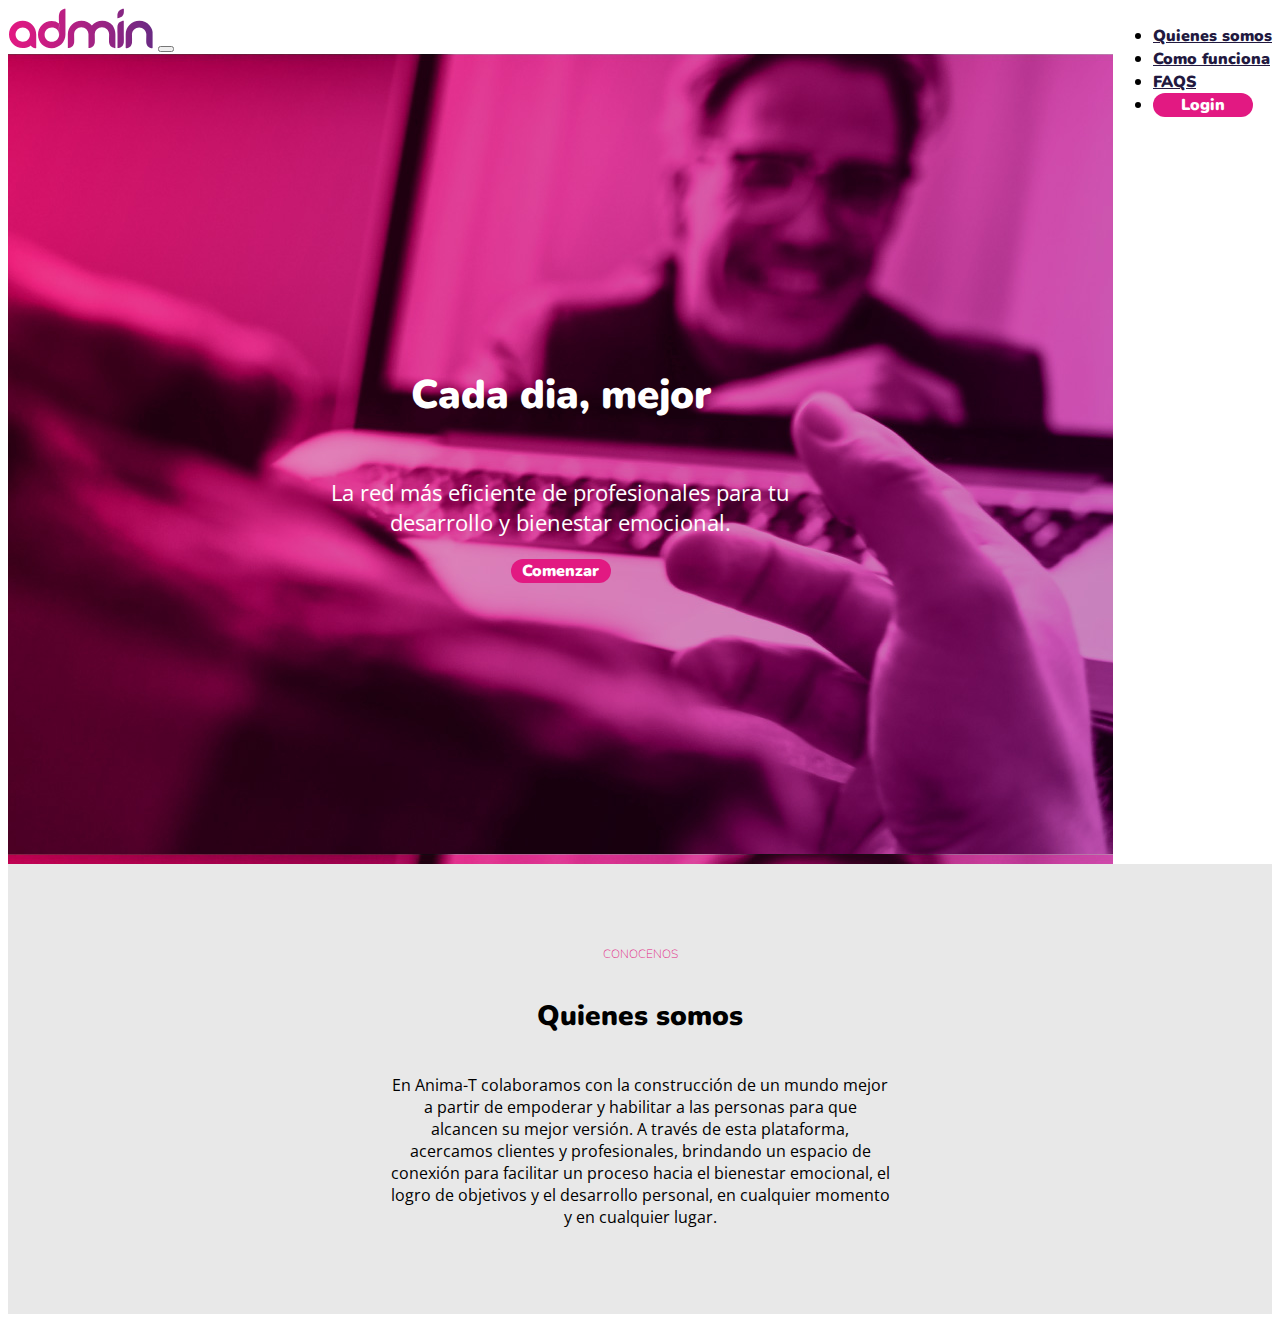
==== index.html @ 77dc7bbe "primeras 2 secciones y nav completadas" ====
<!DOCTYPE html>
<html>
  <head>
    <meta charset="utf-8" />
    <meta http-equiv="X-UA-Compatible" content="IE=edge" />
    <title>Clase 11</title>
    <meta name="description" content="HTML5 Website by Ricardo" />
    <meta name="keywords" content="website, html5, css3, mobile first, responsive"   />
    <meta name="author" content="Ricardo" />
    <meta name="viewport" content="width=device-width, initial-scale=1" />
  	
	<link rel="stylesheet" href="https://cdnjs.cloudflare.com/ajax/libs/bootstrap/5.0.1/css/bootstrap.min.css" 
	integrity="sha512-Ez0cGzNzHR1tYAv56860NLspgUGuQw16GiOOp/I2LuTmpSK9xDXlgJz3XN4cnpXWDmkNBKXR/VDMTCnAaEooxA==" 
	crossorigin="anonymous" referrerpolicy="no-referrer" />
	
	<link rel="preconnect" href="https://fonts.googleapis.com">
	<link rel="preconnect" href="https://fonts.gstatic.com" crossorigin>
	<link href="https://fonts.googleapis.com/css2?family=Nunito:wght@200;700;900&family=Open+Sans:wght@400;700&display=swap" rel="stylesheet">

	<link rel="stylesheet" href="/css/styles.css"/>
	
</head>
  <body>
		<nav class="navbar navbar-expand-lg rounded my-3">
		  <div class="container-fluid">
			<img src="/assets/logo.svg" alt="logo"></img>
			<button class="navbar-toggler" type="button" data-bs-toggle="collapse" 
			data-bs-target="#nbar" aria-controls="nbar" aria-expanded="false" aria-label="Toggle navigation">
			  <span class="navbar-toggler-icon"></span>
			</button>
	
			<div class="collapse navbar-collapse" id="nbar">
			  <ul class="navbar-nav my-2">
				<li class="nav-item">
					<a class="nav-link" href="#quienes-somos">Quienes somos</a>
				  </li>
				  <li class="nav-item">
					  <a class="nav-link" href="#">Como funciona</a>
					</li>
					<li class="nav-item">
					  <a class="nav-link" href="#">FAQS</a>
					</li>
					<li class="nav-item">
						<button class="btn" type="button">Login</button>
					</li>
			  </ul>
			</div>
		  </div>
		</nav>
		
	<section id="main-banner">
		<div>
			<h2 class="title">Cada dia, mejor</h2>
			<p class="text">
				La red más eficiente de profesionales para tu desarrollo y bienestar emocional.
			</p>
			
				<button class="btn" type="button">Comenzar</button>
				
		</div>
	</section>

	<section id="quienes-somos">
		<div>
			<h3 class="pre-title">CONOCENOS</h3>
			<h2 class="title">Quienes somos</h2>
			<p>
				En Anima-T colaboramos con la construcción de un mundo mejor a partir de empoderar y habilitar a las personas para que alcancen su mejor versión.
				A través de esta plataforma, acercamos clientes y profesionales, brindando un espacio de conexión para facilitar un proceso hacia el bienestar emocional, el logro de objetivos y el desarrollo personal, en cualquier momento y en cualquier lugar.
			</p>	

		</div>
	</section>
	
	
	<script src="https://cdnjs.cloudflare.com/ajax/libs/bootstrap/5.0.1/js/bootstrap.min.js" 
	integrity="sha512-EKWWs1ZcA2ZY9lbLISPz8aGR2+L7JVYqBAYTq5AXgBkSjRSuQEGqWx8R1zAX16KdXPaCjOCaKE8MCpU0wcHlHA=="
	crossorigin="anonymous" referrerpolicy="no-referrer"></script>
  </body>
</html>
---- css/styles.css ----
@import url("colors.css");
@import url("variables.css");
* {
    font-family: 'Open Sans', sans-serif;
}

a,
button {
    font-size: var(--font-size-buttons);
    text-align: center;
    align-self: center;
}

.nav-link {
    font-family: 'Nunito', sans-serif;
    font-weight: 900;
    color: var(--color-text);
}

.btn {
    font-family: 'Nunito', sans-serif;
    font-weight: 900;
    color: white;
    border: none;
    min-width: 100px;
    border-radius: 40px;
    background-color: var(--color-primary);
}

#nbar {
    float: right;
}

#quienes-somos {
    background-color: var(--color-secondary);
    height: 50vh;
}

#main-banner {
    color: white;
    height: 90vh;
    background: url("/img/banner-principal.jpg");
}

section {
    display: flex;
    align-items: center;
    justify-content: center;
}

section div {
    display: flex;
    justify-content: center;
    flex-direction: column;
    width: 500px;
    text-align: center;
}

section div * {
    align-self: center;
}

.text {
    font-size: var(--font-size-text-banner);
}

.title {
    font-family: 'Nunito', sans-serif;
    font-weight: 900;
    font-size: var(--font-size-title);
}

#main-banner .title {
    font-size: var(--font-size-main-banner);
}

.pre-title {
    color: var(--color-primary);
    font-family: 'Nunito', sans-serif;
    font-weight: 200;
    font-size: var(--font-size-pre-title);
}
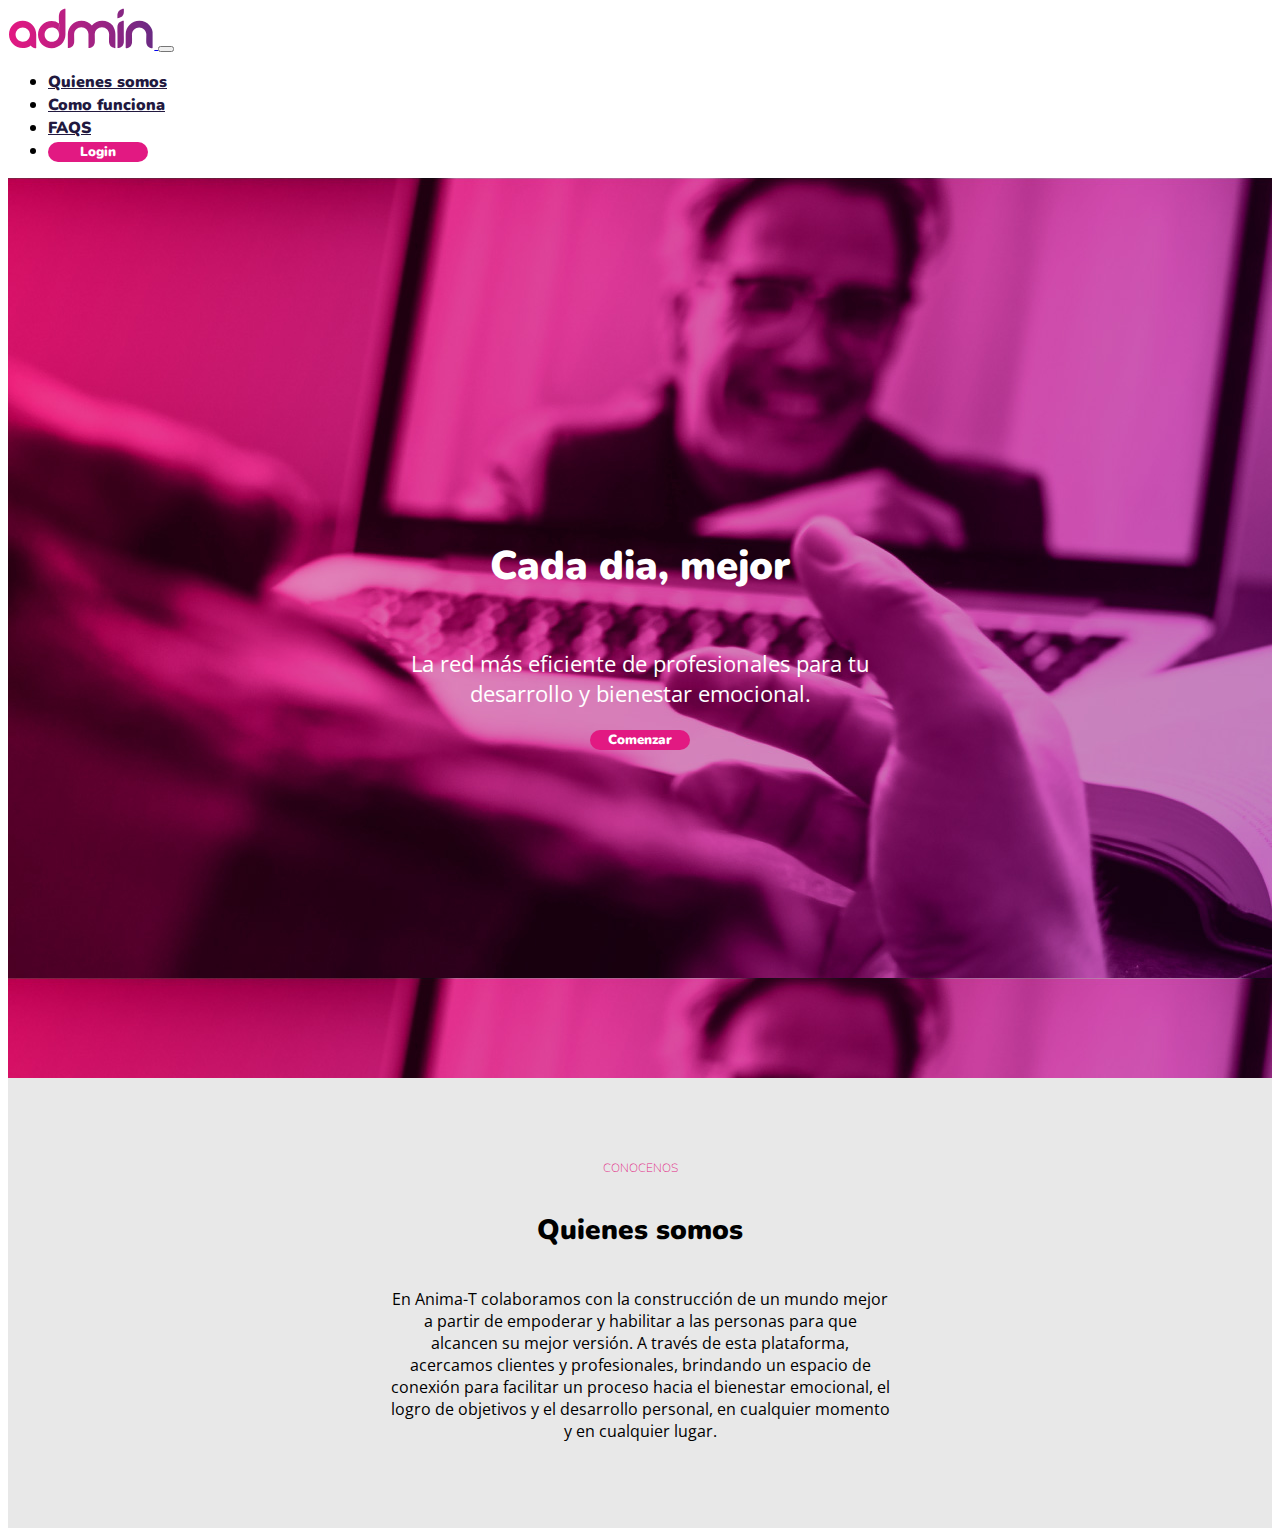
==== commit d44e61d0: "se acomoda nav y se agrega nueva pagina" ====
--- a/index.html
+++ b/index.html
@@ -9,33 +9,34 @@
     <meta name="author" content="Ricardo" />
     <meta name="viewport" content="width=device-width, initial-scale=1" />
   	
+	<link rel="preconnect" href="https://fonts.googleapis.com">
+	<link rel="preconnect" href="https://fonts.gstatic.com" crossorigin>
+
 	<link rel="stylesheet" href="https://cdnjs.cloudflare.com/ajax/libs/bootstrap/5.0.1/css/bootstrap.min.css" 
 	integrity="sha512-Ez0cGzNzHR1tYAv56860NLspgUGuQw16GiOOp/I2LuTmpSK9xDXlgJz3XN4cnpXWDmkNBKXR/VDMTCnAaEooxA==" 
 	crossorigin="anonymous" referrerpolicy="no-referrer" />
-	
-	<link rel="preconnect" href="https://fonts.googleapis.com">
-	<link rel="preconnect" href="https://fonts.gstatic.com" crossorigin>
-	<link href="https://fonts.googleapis.com/css2?family=Nunito:wght@200;700;900&family=Open+Sans:wght@400;700&display=swap" rel="stylesheet">
-
+	<link rel="stylesheet" href="https://fonts.googleapis.com/css2?family=Nunito:wght@200;700;900&family=Open+Sans:wght@400;700&display=swap">
 	<link rel="stylesheet" href="/css/styles.css"/>
 	
 </head>
   <body>
 		<nav class="navbar navbar-expand-lg rounded my-3">
 		  <div class="container-fluid">
-			<img src="/assets/logo.svg" alt="logo"></img>
+			<a href="/">
+				<img src="/assets/logo.svg" alt="logo"></img>
+			</a>
 			<button class="navbar-toggler" type="button" data-bs-toggle="collapse" 
 			data-bs-target="#nbar" aria-controls="nbar" aria-expanded="false" aria-label="Toggle navigation">
 			  <span class="navbar-toggler-icon"></span>
 			</button>
 	
 			<div class="collapse navbar-collapse" id="nbar">
-			  <ul class="navbar-nav my-2">
+			  <ul class="navbar-nav ms-auto">
 				<li class="nav-item">
 					<a class="nav-link" href="#quienes-somos">Quienes somos</a>
 				  </li>
 				  <li class="nav-item">
-					  <a class="nav-link" href="#">Como funciona</a>
+					  <a class="nav-link" href="/entrenar.html">Como funciona</a>
 					</li>
 					<li class="nav-item">
 					  <a class="nav-link" href="#">FAQS</a>
--- a/css/styles.css
+++ b/css/styles.css
@@ -2,13 +2,6 @@
 @import url("variables.css");
 * {
     font-family: 'Open Sans', sans-serif;
-}
-
-a,
-button {
-    font-size: var(--font-size-buttons);
-    text-align: center;
-    align-self: center;
 }
 
 .nav-link {
@@ -27,10 +20,6 @@
     background-color: var(--color-primary);
 }
 
-#nbar {
-    float: right;
-}
-
 #quienes-somos {
     background-color: var(--color-secondary);
     height: 50vh;
@@ -38,7 +27,7 @@
 
 #main-banner {
     color: white;
-    height: 90vh;
+    height: 100vh;
     background: url("/img/banner-principal.jpg");
 }
 
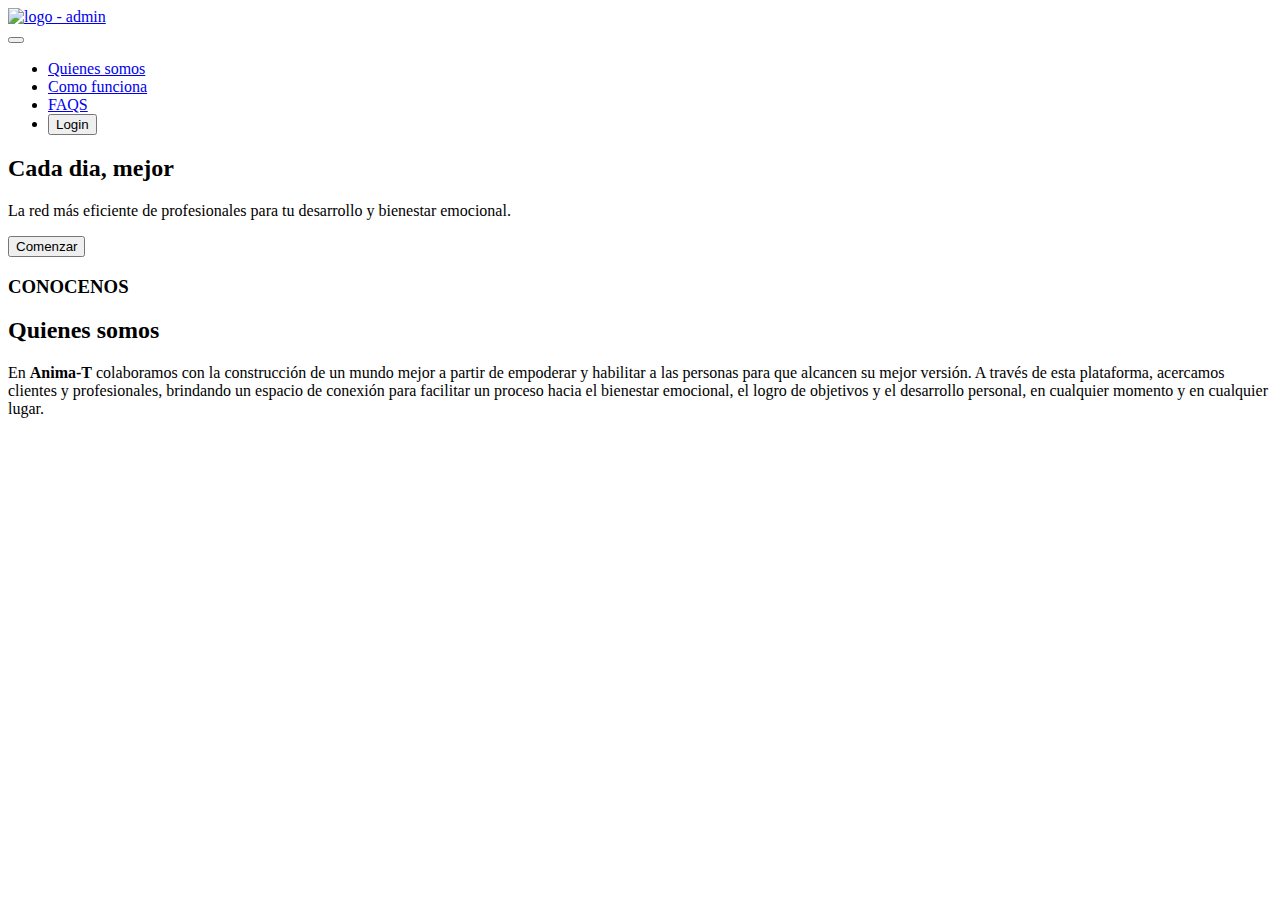
==== commit 087da2f5: "Se modifican urls para Github Pages" ====
--- a/index.html
+++ b/index.html
@@ -16,14 +16,19 @@
 	integrity="sha512-Ez0cGzNzHR1tYAv56860NLspgUGuQw16GiOOp/I2LuTmpSK9xDXlgJz3XN4cnpXWDmkNBKXR/VDMTCnAaEooxA==" 
 	crossorigin="anonymous" referrerpolicy="no-referrer" />
 	<link rel="stylesheet" href="https://fonts.googleapis.com/css2?family=Nunito:wght@200;700;900&family=Open+Sans:wght@400;700&display=swap">
-	<link rel="stylesheet" href="/css/styles.css"/>
+	<link rel="stylesheet" href="/clase11/css/styles.css"/>
 	
 </head>
   <body>
 		<nav class="navbar navbar-expand-lg rounded my-3">
 		  <div class="container-fluid">
-			<a href="/">
-				<img src="/assets/logo.svg" alt="logo"></img>
+				<nav class="navbar navbar-light bg-light">
+					<div class="container">
+					  <a class="navbar-brand" href="/">
+						<img src="/clase11/assets/logo.svg" alt="logo - admin">
+					  </a>
+					</div>
+				  </nav>
 			</a>
 			<button class="navbar-toggler" type="button" data-bs-toggle="collapse" 
 			data-bs-target="#nbar" aria-controls="nbar" aria-expanded="false" aria-label="Toggle navigation">
@@ -66,13 +71,14 @@
 			<h3 class="pre-title">CONOCENOS</h3>
 			<h2 class="title">Quienes somos</h2>
 			<p>
-				En Anima-T colaboramos con la construcción de un mundo mejor a partir de empoderar y habilitar a las personas para que alcancen su mejor versión.
+				En <b>Anima-T</b> colaboramos con la construcción de un mundo mejor a partir de empoderar y habilitar a las personas para que alcancen su mejor versión.
 				A través de esta plataforma, acercamos clientes y profesionales, brindando un espacio de conexión para facilitar un proceso hacia el bienestar emocional, el logro de objetivos y el desarrollo personal, en cualquier momento y en cualquier lugar.
 			</p>	
 
 		</div>
 	</section>
 	
+
 	
 	<script src="https://cdnjs.cloudflare.com/ajax/libs/bootstrap/5.0.1/js/bootstrap.min.js" 
 	integrity="sha512-EKWWs1ZcA2ZY9lbLISPz8aGR2+L7JVYqBAYTq5AXgBkSjRSuQEGqWx8R1zAX16KdXPaCjOCaKE8MCpU0wcHlHA=="
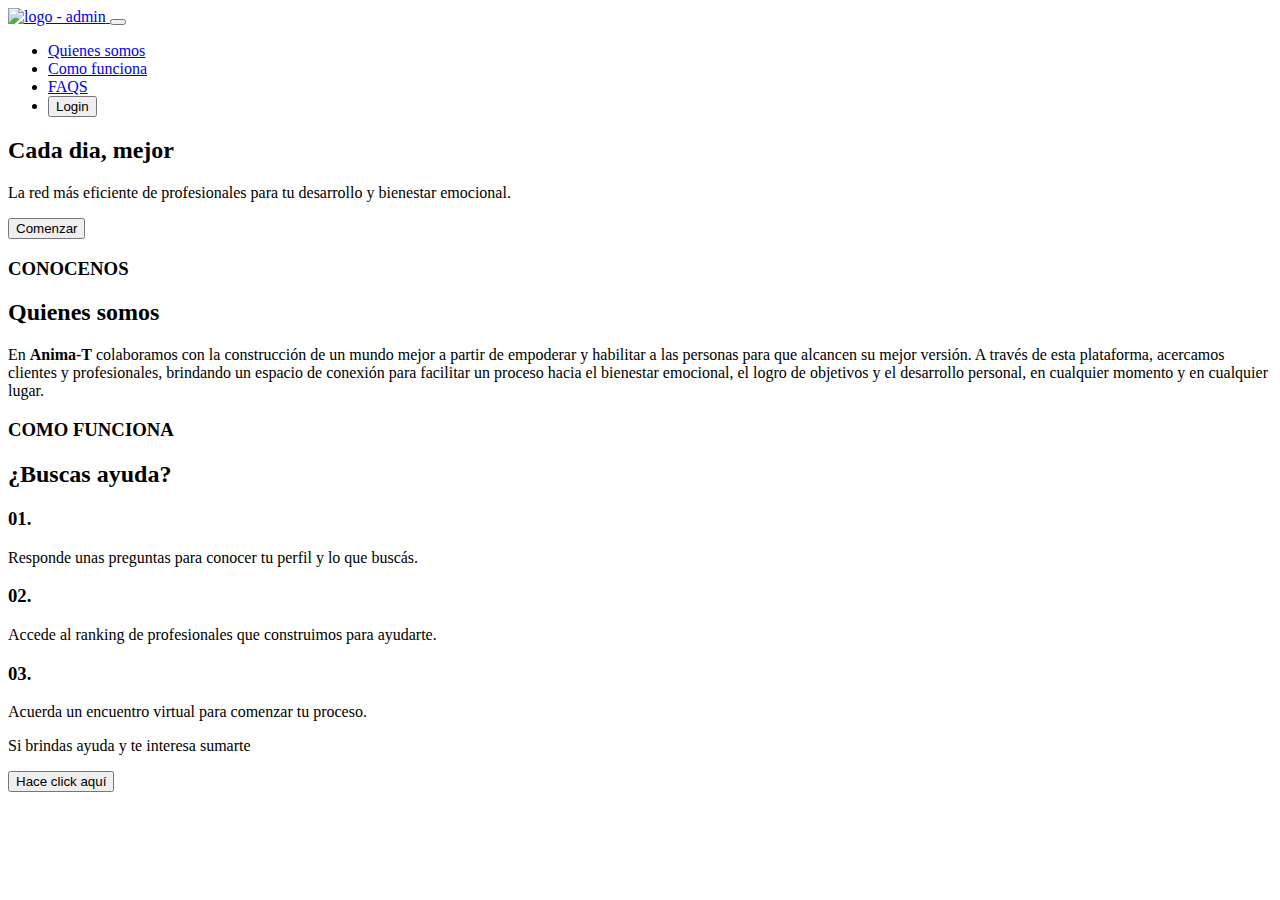
==== commit 02421f81: "se agregan 2 sections mas" ====
--- a/index.html
+++ b/index.html
@@ -1,87 +1,111 @@
 <!DOCTYPE html>
-<html>
-  <head>
+<html lang="es">
+
+<head>
     <meta charset="utf-8" />
     <meta http-equiv="X-UA-Compatible" content="IE=edge" />
     <title>Clase 11</title>
     <meta name="description" content="HTML5 Website by Ricardo" />
-    <meta name="keywords" content="website, html5, css3, mobile first, responsive"   />
+    <meta name="keywords" content="website, html5, css3, mobile first, responsive" />
     <meta name="author" content="Ricardo" />
     <meta name="viewport" content="width=device-width, initial-scale=1" />
-  	
-	<link rel="preconnect" href="https://fonts.googleapis.com">
-	<link rel="preconnect" href="https://fonts.gstatic.com" crossorigin>
 
-	<link rel="stylesheet" href="https://cdnjs.cloudflare.com/ajax/libs/bootstrap/5.0.1/css/bootstrap.min.css" 
-	integrity="sha512-Ez0cGzNzHR1tYAv56860NLspgUGuQw16GiOOp/I2LuTmpSK9xDXlgJz3XN4cnpXWDmkNBKXR/VDMTCnAaEooxA==" 
-	crossorigin="anonymous" referrerpolicy="no-referrer" />
-	<link rel="stylesheet" href="https://fonts.googleapis.com/css2?family=Nunito:wght@200;700;900&family=Open+Sans:wght@400;700&display=swap">
-	<link rel="stylesheet" href="/clase11/css/styles.css"/>
-	
+    <link rel="preconnect" href="https://fonts.googleapis.com">
+    <link rel="preconnect" href="https://fonts.gstatic.com" crossorigin>
+
+    <link rel="stylesheet" href="https://cdnjs.cloudflare.com/ajax/libs/bootstrap/5.0.1/css/bootstrap.min.css" integrity="sha512-Ez0cGzNzHR1tYAv56860NLspgUGuQw16GiOOp/I2LuTmpSK9xDXlgJz3XN4cnpXWDmkNBKXR/VDMTCnAaEooxA==" crossorigin="anonymous" referrerpolicy="no-referrer"
+    />
+    <link rel="stylesheet" href="https://fonts.googleapis.com/css2?family=Nunito:wght@200;700;900&family=Open+Sans:wght@400;700&display=swap">
+    <link rel="stylesheet" href="/clase11/css/styles.css" />
+
 </head>
-  <body>
-		<nav class="navbar navbar-expand-lg rounded my-3">
-		  <div class="container-fluid">
-				<nav class="navbar navbar-light bg-light">
-					<div class="container">
-					  <a class="navbar-brand" href="/">
-						<img src="/clase11/assets/logo.svg" alt="logo - admin">
-					  </a>
-					</div>
-				  </nav>
-			</a>
-			<button class="navbar-toggler" type="button" data-bs-toggle="collapse" 
-			data-bs-target="#nbar" aria-controls="nbar" aria-expanded="false" aria-label="Toggle navigation">
+
+<body>
+    <nav class="navbar navbar-expand-lg rounded my-3">
+        <div class="container-fluid">
+            <a class="navbar-brand" href="/clase11/">
+                <img src="/clase11/assets/logo.svg" alt="logo - admin">
+            </a>
+
+            <button class="navbar-toggler" type="button" data-bs-toggle="collapse" data-bs-target="#nbar" aria-controls="nbar" aria-expanded="false" aria-label="Toggle navigation">
 			  <span class="navbar-toggler-icon"></span>
 			</button>
-	
-			<div class="collapse navbar-collapse" id="nbar">
-			  <ul class="navbar-nav ms-auto">
-				<li class="nav-item">
-					<a class="nav-link" href="#quienes-somos">Quienes somos</a>
-				  </li>
-				  <li class="nav-item">
-					  <a class="nav-link" href="/entrenar.html">Como funciona</a>
-					</li>
-					<li class="nav-item">
-					  <a class="nav-link" href="#">FAQS</a>
-					</li>
-					<li class="nav-item">
-						<button class="btn" type="button">Login</button>
-					</li>
-			  </ul>
-			</div>
-		  </div>
-		</nav>
-		
-	<section id="main-banner">
-		<div>
-			<h2 class="title">Cada dia, mejor</h2>
-			<p class="text">
-				La red más eficiente de profesionales para tu desarrollo y bienestar emocional.
-			</p>
-			
-				<button class="btn" type="button">Comenzar</button>
-				
-		</div>
-	</section>
 
-	<section id="quienes-somos">
-		<div>
-			<h3 class="pre-title">CONOCENOS</h3>
-			<h2 class="title">Quienes somos</h2>
-			<p>
-				En <b>Anima-T</b> colaboramos con la construcción de un mundo mejor a partir de empoderar y habilitar a las personas para que alcancen su mejor versión.
-				A través de esta plataforma, acercamos clientes y profesionales, brindando un espacio de conexión para facilitar un proceso hacia el bienestar emocional, el logro de objetivos y el desarrollo personal, en cualquier momento y en cualquier lugar.
-			</p>	
+            <div class="collapse navbar-collapse" id="nbar">
+                <ul class="navbar-nav ms-auto">
+                    <li class="nav-item">
+                        <a class="nav-link" href="#quienes-somos">Quienes somos</a>
+                    </li>
+                    <li class="nav-item">
+                        <a class="nav-link" href="/clase11/editor.html">Como funciona</a>
+                    </li>
+                    <li class="nav-item">
+                        <a class="nav-link" href="#">FAQS</a>
+                    </li>
+                    <li class="nav-item">
+                        <button class="btn" type="button">Login</button>
+                    </li>
+                </ul>
+            </div>
+        </div>
+    </nav>
 
-		</div>
-	</section>
-	
+    <section id="main-banner">
+        <div>
+            <h2 class="title">Cada dia, mejor</h2>
+            <p class="text">
+                La red más eficiente de profesionales para tu desarrollo y bienestar emocional.
+            </p>
 
-	
-	<script src="https://cdnjs.cloudflare.com/ajax/libs/bootstrap/5.0.1/js/bootstrap.min.js" 
-	integrity="sha512-EKWWs1ZcA2ZY9lbLISPz8aGR2+L7JVYqBAYTq5AXgBkSjRSuQEGqWx8R1zAX16KdXPaCjOCaKE8MCpU0wcHlHA=="
-	crossorigin="anonymous" referrerpolicy="no-referrer"></script>
-  </body>
-</html>
+            <button class="btn" type="button">Comenzar</button>
+
+        </div>
+    </section>
+
+    <section id="quienes-somos">
+        <div>
+            <h3 class="pre-title">CONOCENOS</h3>
+            <h2 class="title">Quienes somos</h2>
+            <p>
+                En <b>Anima-T</b> colaboramos con la construcción de un mundo mejor a partir de empoderar y habilitar a las personas para que alcancen su mejor versión. A través de esta plataforma, acercamos clientes y profesionales, brindando un espacio
+                de conexión para facilitar un proceso hacia el bienestar emocional, el logro de objetivos y el desarrollo personal, en cualquier momento y en cualquier lugar.
+            </p>
+
+        </div>
+    </section>
+
+    <section id="como-funciona">
+        <div>
+
+            <h3 class="pre-title">COMO FUNCIONA</h3>
+            <h2 class="title">¿Buscas ayuda?</h2>
+            <div class="cards">
+                <div class="card">
+                    <div id="icon-1"></div>
+                    <h3>01.</h3>
+                    <p>Responde unas preguntas para conocer tu perfil y lo que buscás.</p>
+                </div>
+                <div class="card">
+
+                    <div id="icon-2"></div>
+                    <h3>02.</h3>
+                    <p>Accede al ranking de profesionales que construimos para ayudarte.</p>
+                </div>
+                <div class="card">
+                    <div id="icon-3"></div>
+                    <h3>03.</h3>
+                    <p>Acuerda un encuentro virtual para comenzar tu proceso.</p>
+                </div>
+            </div>
+        </div>
+    </section>
+
+    <section id="sumate">
+        <p class="text">Si brindas ayuda y te interesa sumarte</p>
+        <button class="btn">Hace click aquí</button>
+    </section>
+
+    <script src="https://cdnjs.cloudflare.com/ajax/libs/bootstrap/5.0.1/js/bootstrap.min.js" integrity="sha512-EKWWs1ZcA2ZY9lbLISPz8aGR2+L7JVYqBAYTq5AXgBkSjRSuQEGqWx8R1zAX16KdXPaCjOCaKE8MCpU0wcHlHA==" crossorigin="anonymous" referrerpolicy="no-referrer"></script>
+</body>
+
+</html>